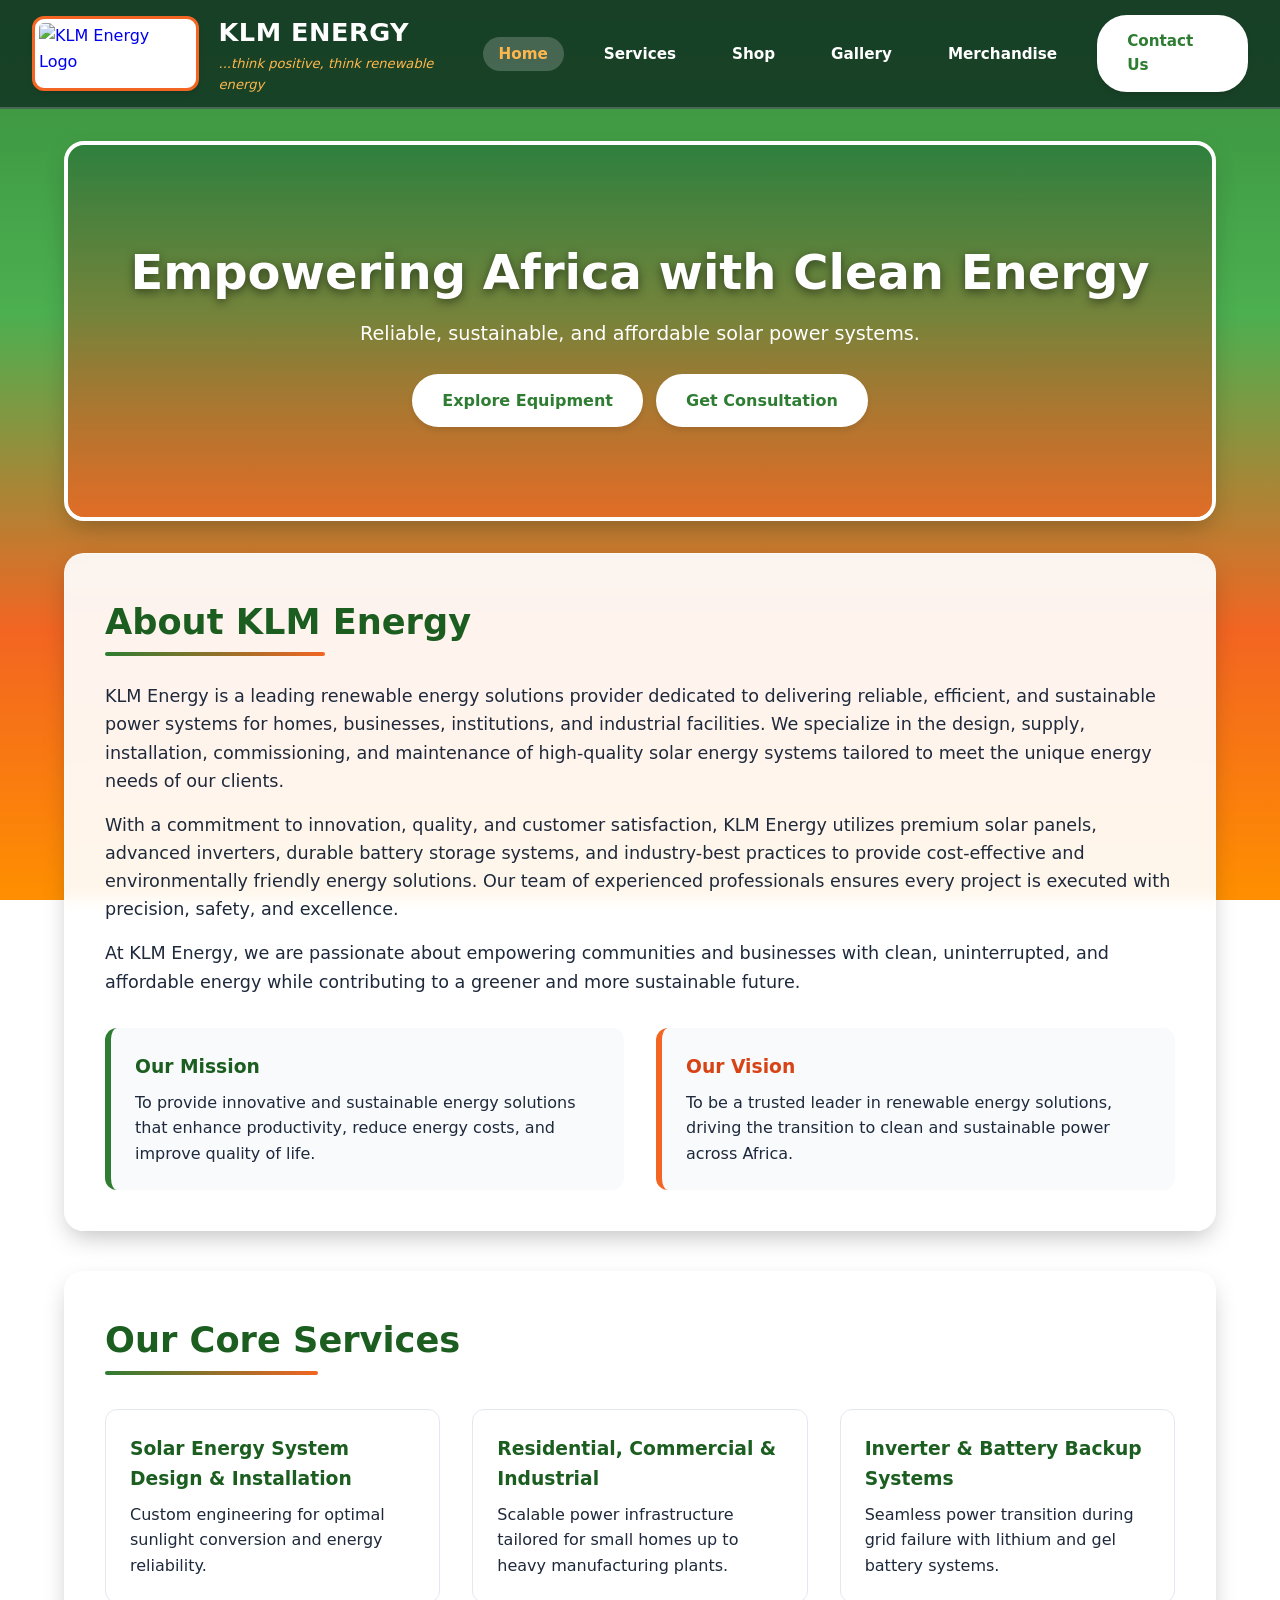
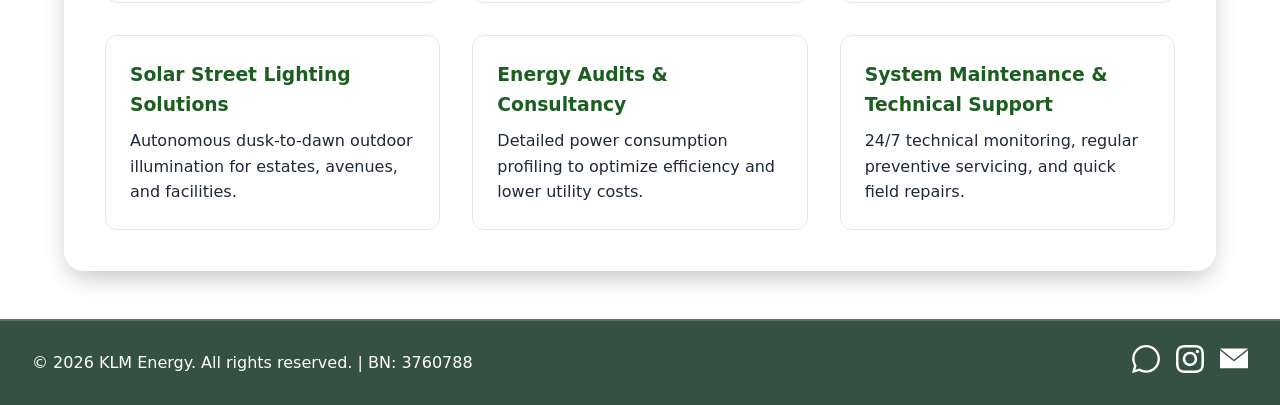
==== index.html @ 84c8621a "Add files via upload" ====
<!DOCTYPE html>
<html lang="en">
<head>
  <meta charset="UTF-8">
  <meta name="viewport" content="width=device-width, initial-scale=1.0">
  <title>KLM Energy | Home</title>
  <link rel="stylesheet" href="style.css">
</head>
<body>

  <!-- Navigation -->
  <header class="header-nav">
    <a href="index.html" class="brand-container">
      <img src="../KLM Energy/images/logo2.jpeg" alt="KLM Energy Logo" class="brand-logo">
      <div>
        <span class="brand-title">KLM ENERGY</span>
        <span class="brand-tagline">...think positive, think renewable energy</span>
      </div>
    </a>
    <ul class="nav-links">
      <li><a href="index.html" class="active">Home</a></li>
      <li><a href="services.html">Services</a></li>
      <li><a href="shop.html">Shop</a></li>
      <li><a href="gallery.html">Gallery</a></li>
      <li><a href="merch.html">Merchandise</a></li>
      <li><a href="contact.html" class="btn-custom">Contact Us</a></li>
    </ul>
  </header>

  <main class="page-container">
    
    <!-- Hero Montage Video Header (Repeats continuously, no controls) -->
    <div class="hero-montage-container">
      <video class="hero-montage-video" autoplay loop muted playsinline>
        <source src="../KLM Energy/videos/montage.mp4" type="video/mp4">
        Your browser does not support video playback.
      </video>
      <div class="hero-overlay-text">
        <h1>Empowering Africa with Clean Energy</h1>
        <p style="font-size: 1.2rem; margin-top: 0.5rem;">Reliable, sustainable, and affordable solar power systems.</p>
        <div style="margin-top: 1.5rem;">
          <a href="shop.html" class="btn-custom">Explore Equipment</a>
          <a href="contact.html" class="btn-custom" style="margin-left: 0.5rem;">Get Consultation</a>
        </div>
      </div>
    </div>

    <!-- About KLM Energy -->
    <section class="card-panel">
      <h2 class="section-title">About KLM Energy</h2>
      <p style="font-size: 1.1rem; margin-top: 1rem;">
        KLM Energy is a leading renewable energy solutions provider dedicated to delivering reliable, efficient, and sustainable power systems for homes, businesses, institutions, and industrial facilities. We specialize in the design, supply, installation, commissioning, and maintenance of high-quality solar energy systems tailored to meet the unique energy needs of our clients.
      </p>
      <p style="font-size: 1.1rem; margin-top: 1rem;">
        With a commitment to innovation, quality, and customer satisfaction, KLM Energy utilizes premium solar panels, advanced inverters, durable battery storage systems, and industry-best practices to provide cost-effective and environmentally friendly energy solutions. Our team of experienced professionals ensures every project is executed with precision, safety, and excellence.
      </p>
      <p style="font-size: 1.1rem; margin-top: 1rem;">
        At KLM Energy, we are passionate about empowering communities and businesses with clean, uninterrupted, and affordable energy while contributing to a greener and more sustainable future.
      </p>

      <div class="grid-2" style="margin-top: 2rem;">
        <div style="background: var(--color-offwhite); padding: 1.5rem; border-radius: 12px; border-left: 6px solid var(--color-green-mid);">
          <h3 style="color: var(--color-green-dark); margin-bottom: 0.5rem;">Our Mission</h3>
          <p>To provide innovative and sustainable energy solutions that enhance productivity, reduce energy costs, and improve quality of life.</p>
        </div>
        <div style="background: var(--color-offwhite); padding: 1.5rem; border-radius: 12px; border-left: 6px solid var(--color-orange-mid);">
          <h3 style="color: var(--color-orange-dark); margin-bottom: 0.5rem;">Our Vision</h3>
          <p>To be a trusted leader in renewable energy solutions, driving the transition to clean and sustainable power across Africa.</p>
        </div>
      </div>
    </section>

    <!-- Our Services Highlight -->
    <section class="card-panel">
      <h2 class="section-title">Our Core Services</h2>
      <div class="grid-3" style="margin-top: 1.5rem;">
        <div class="feature-card-body" style="background: white; border-radius: 12px; border: 1px solid #e2e8f0; padding: 1.5rem;">
          <h3>Solar Energy System Design & Installation</h3>
          <p>Custom engineering for optimal sunlight conversion and energy reliability.</p>
        </div>
        <div class="feature-card-body" style="background: white; border-radius: 12px; border: 1px solid #e2e8f0; padding: 1.5rem;">
          <h3>Residential, Commercial & Industrial</h3>
          <p>Scalable power infrastructure tailored for small homes up to heavy manufacturing plants.</p>
        </div>
        <div class="feature-card-body" style="background: white; border-radius: 12px; border: 1px solid #e2e8f0; padding: 1.5rem;">
          <h3>Inverter & Battery Backup Systems</h3>
          <p>Seamless power transition during grid failure with lithium and gel battery systems.</p>
        </div>
        <div class="feature-card-body" style="background: white; border-radius: 12px; border: 1px solid #e2e8f0; padding: 1.5rem;">
          <h3>Solar Street Lighting Solutions</h3>
          <p>Autonomous dusk-to-dawn outdoor illumination for estates, avenues, and facilities.</p>
        </div>
        <div class="feature-card-body" style="background: white; border-radius: 12px; border: 1px solid #e2e8f0; padding: 1.5rem;">
          <h3>Energy Audits & Consultancy</h3>
          <p>Detailed power consumption profiling to optimize efficiency and lower utility costs.</p>
        </div>
        <div class="feature-card-body" style="background: white; border-radius: 12px; border: 1px solid #e2e8f0; padding: 1.5rem;">
          <h3>System Maintenance & Technical Support</h3>
          <p>24/7 technical monitoring, regular preventive servicing, and quick field repairs.</p>
        </div>
      </div>
    </section>

  </main>

  <footer>
    <p>&copy; 2026 KLM Energy. All rights reserved. | BN: 3760788</p>
    <div class="footer-socials">
      <a href="https://wa.me/2348034713400" target="_blank" title="WhatsApp">
        <svg viewBox="0 0 24 24"><path d="M.057 24l1.687-6.163c-1.041-1.804-1.588-3.849-1.587-5.946.003-6.556 5.338-11.891 11.893-11.891 3.181.001 6.167 1.24 8.413 3.488 2.245 2.248 3.481 5.236 3.48 8.414-.003 6.557-5.338 11.892-11.893 11.892-1.99-.001-3.951-.5-5.688-1.448l-6.305 1.654zm6.597-3.807c1.676.995 3.276 1.591 5.392 1.592 5.448 0 9.886-4.434 9.889-9.885.002-5.462-4.415-9.89-9.881-9.892-5.452 0-9.887 4.434-9.889 9.884-.001 2.225.651 3.891 1.746 5.634l-.999 3.648 3.742-.981z"/></svg>
      </a>
      <a href="https://instagram.com/davidolams293" target="_blank" title="Instagram">
        <svg viewBox="0 0 24 24"><path d="M12 2.163c3.204 0 3.584.012 4.85.07 3.252.148 4.771 1.691 4.919 4.919.058 1.265.069 1.645.069 4.849 0 3.205-.012 3.584-.069 4.849-.149 3.225-1.664 4.771-4.919 4.919-1.266.058-1.644.07-4.85.07-3.204 0-3.584-.012-4.849-.07-3.26-.149-4.771-1.699-4.919-4.92-.058-1.265-.07-1.644-.07-4.849 0-3.204.013-3.583.07-4.849.149-3.227 1.664-4.771 4.919-4.919 1.266-.057 1.645-.069 4.849-.069zm0-2.163c-3.259 0-3.667.014-4.947.072-4.358.2-6.78 2.618-6.98 6.98-.059 1.281-.073 1.689-.073 4.948 0 3.259.014 3.668.072 4.948.2 4.358 2.618 6.78 6.98 6.98 1.281.058 1.689.072 4.948.072 3.259 0 3.668-.014 4.948-.072 4.354-.2 6.782-2.618 6.979-6.98.059-1.28.073-1.689.073-4.948 0-3.259-.014-3.667-.072-4.947-.196-4.354-2.617-6.78-6.979-6.98-1.281-.059-1.69-.073-4.949-.073zm0 5.838c-3.403 0-6.162 2.759-6.162 6.162s2.759 6.163 6.162 6.163 6.162-2.759 6.162-6.163c0-3.403-2.759-6.162-6.162-6.162zm0 10.162c-2.209 0-4-1.79-4-4 0-2.209 1.791-4 4-4s4 1.791 4 4c0 2.21-1.791 4-4 4zm6.406-11.845c-.796 0-1.441.645-1.441 1.44s.645 1.44 1.441 1.44c.795 0 1.439-.645 1.439-1.44s-.644-1.44-1.439-1.44z"/></svg>
      </a>
      <a href="mailto:klmenergy06@gmail.com" title="Email Us">
        <svg viewBox="0 0 24 24"><path d="M12 12.713l-11.985-9.713h23.971l-11.986 9.713zm-12-8.213v15.5h24v-15.5l-12 9.728-12-9.728z"/></svg>
      </a>
    </div>
  </footer>

</body>
</html>
---- style.css ----
/* ==========================================
   KLM ENERGY - MODERN BRANDING & STYLESHEET
   Tagline: "...think positive, think renewable energy"
   Registration: BN 3760788
   ========================================== */

:root {
  --color-green-dark: #1b5e20;
  --color-green-mid: #2e7d32;
  --color-green-light: #4caf50;
  --color-green-soft: #81c784;
  
  --color-orange-dark: #d84315;
  --color-orange-mid: #f26522;
  --color-orange-light: #ff8f00;
  --color-orange-soft: #ffb74d;

  --color-white: #ffffff;
  --color-offwhite: #f8fafc;
  --color-glass: rgba(255, 255, 255, 0.15);
  --color-glass-dark: rgba(18, 51, 35, 0.85);

  --shadow-sm: 0 4px 6px -1px rgba(0, 0, 0, 0.1);
  --shadow-lg: 0 10px 25px -5px rgba(0, 0, 0, 0.25);
  --shadow-glow: 0 0 20px rgba(242, 101, 34, 0.4);

  --font-main: 'Segoe UI', system-ui, -apple-system, sans-serif;
}

* {
  margin: 0;
  padding: 0;
  box-sizing: border-box;
}

body {
  font-family: var(--font-main);
  color: #1e293b;
  min-height: 100vh;
  /* Top to Bottom Gradient: Lighter Green fading into Lighter/Brighter Orange */
  background: linear-gradient(180deg, #388e3c 0%, #4caf50 35%, #f26522 70%, #ff8f00 100%);
  background-attachment: fixed;
  line-height: 1.6;
}

/* --- Navigation & Header --- */
.header-nav {
  position: sticky;
  top: 0;
  z-index: 1000;
  background: var(--color-glass-dark);
  backdrop-filter: blur(12px);
  border-bottom: 2px solid rgba(255, 255, 255, 0.2);
  padding: 0.75rem 2rem;
  display: flex;
  align-items: center;
  justify-content: space-between;
}

.brand-container {
  display: flex;
  align-items: center;
  gap: 1.2rem;
  text-decoration: none;
}

.brand-logo {
  height: 75px;
  width: auto;
  border-radius: 12px;
  padding: 4px;
  background: var(--color-white);
  border: 3px solid var(--color-orange-mid);
  box-shadow: var(--shadow-sm);
  transition: transform 0.3s cubic-bezier(0.175, 0.885, 0.32, 1.275), border-color 0.3s ease, box-shadow 0.3s ease;
}

.brand-logo:hover {
  transform: scale(1.08) rotate(-1deg);
  border-color: var(--color-green-light);
  box-shadow: var(--shadow-glow);
}

.brand-title {
  color: var(--color-white);
  font-size: 1.6rem;
  font-weight: 800;
  letter-spacing: 0.5px;
}

.brand-tagline {
  color: var(--color-orange-soft);
  font-size: 0.82rem;
  font-style: italic;
  display: block;
}

.nav-links {
  display: flex;
  list-style: none;
  gap: 1.5rem;
  align-items: center;
}

.nav-links a {
  color: var(--color-white);
  text-decoration: none;
  font-weight: 600;
  font-size: 0.95rem;
  padding: 0.5rem 1rem;
  border-radius: 20px;
  transition: all 0.3s ease;
}

.nav-links a:hover,
.nav-links a.active {
  background: rgba(255, 255, 255, 0.2);
  color: var(--color-orange-soft);
}

/* --- Custom Button Requirement #9 --- */
/* White background with green text until placed on, then green background with white text */
.btn-custom,
button.btn-custom,
a.btn-custom {
  background-color: var(--color-white) !important;
  color: var(--color-green-mid) !important;
  border: 2px solid var(--color-white) !important;
  padding: 0.75rem 1.75rem;
  font-weight: 700;
  border-radius: 30px;
  cursor: pointer;
  text-decoration: none;
  display: inline-flex;
  align-items: center;
  gap: 0.5rem;
  box-shadow: var(--shadow-sm);
  transition: all 0.3s ease-in-out !important;
}

.btn-custom:hover,
.btn-custom:focus,
.btn-custom:active {
  background-color: var(--color-green-mid) !important;
  color: var(--color-white) !important;
  border-color: var(--color-green-mid) !important;
  box-shadow: var(--shadow-lg);
  transform: translateY(-2px);
}

/* --- Layout Containers --- */
.page-container {
  max-width: 1200px;
  margin: 2rem auto;
  padding: 0 1.5rem;
}

.card-panel {
  background: rgba(255, 255, 255, 0.92);
  backdrop-filter: blur(8px);
  border-radius: 20px;
  padding: 2.5rem;
  margin-bottom: 2.5rem;
  box-shadow: var(--shadow-lg);
  border: 1px solid rgba(255, 255, 255, 0.5);
}

.section-title {
  color: var(--color-green-dark);
  font-size: 2.2rem;
  font-weight: 800;
  margin-bottom: 1rem;
  position: relative;
  display: inline-block;
}

.section-title::after {
  content: '';
  position: absolute;
  bottom: -6px;
  left: 0;
  width: 60%;
  height: 4px;
  background: linear-gradient(90deg, var(--color-green-mid), var(--color-orange-mid));
  border-radius: 2px;
}

/* --- Hero & Logo Video Montage --- */
.hero-montage-container {
  position: relative;
  width: 100%;
  height: 380px;
  border-radius: 20px;
  overflow: hidden;
  box-shadow: var(--shadow-lg);
  margin-bottom: 2rem;
  border: 4px solid var(--color-white);
}

.hero-montage-video {
  width: 100%;
  height: 100%;
  object-fit: cover;
  pointer-events: none; /* No control interaction for autoplay repeat montage */
}

.hero-overlay-text {
  position: absolute;
  inset: 0;
  background: linear-gradient(180deg, rgba(18, 83, 51, 0.4) 0%, rgba(242, 101, 34, 0.7) 100%);
  display: flex;
  flex-direction: column;
  justify-content: center;
  align-items: center;
  color: var(--color-white);
  text-align: center;
  padding: 2rem;
}

.hero-overlay-text h1 {
  font-size: 3rem;
  font-weight: 900;
  text-shadow: 0 3px 10px rgba(0,0,0,0.5);
}

/* --- Grids & Cards --- */
.grid-3 {
  display: grid;
  grid-template-columns: repeat(auto-fit, minmax(300px, 1fr));
  gap: 2rem;
}

.grid-2 {
  display: grid;
  grid-template-columns: repeat(auto-fit, minmax(400px, 1fr));
  gap: 2rem;
}

.feature-card {
  background: var(--color-white);
  border-radius: 16px;
  overflow: hidden;
  box-shadow: var(--shadow-sm);
  transition: transform 0.3s ease, box-shadow 0.3s ease;
  border: 1px solid #e2e8f0;
  display: flex;
  flex-direction: column;
}

.feature-card:hover {
  transform: translateY(-6px);
  box-shadow: var(--shadow-lg);
}

.feature-card img {
  width: 100%;
  height: 220px;
  object-fit: cover;
}

.feature-card-body {
  padding: 1.5rem;
  flex-grow: 1;
  display: flex;
  flex-direction: column;
  justify-content: space-between;
}

.feature-card-body h3 {
  color: var(--color-green-dark);
  margin-bottom: 0.5rem;
}

.price-tag {
  color: var(--color-orange-dark);
  font-size: 1.4rem;
  font-weight: 800;
  margin: 0.5rem 0;
}

/* --- Video Gallery Styling --- */
.video-card video {
  width: 100%;
  border-radius: 12px 12px 0 0;
  background: #000;
}

/* --- Contact & Social Elements --- */
.contact-methods {
  display: grid;
  grid-template-columns: repeat(auto-fit, minmax(260px, 1fr));
  gap: 1.5rem;
  margin-bottom: 2rem;
}

.contact-card {
  background: var(--color-white);
  padding: 1.5rem;
  border-radius: 16px;
  text-align: center;
  box-shadow: var(--shadow-sm);
  border-top: 5px solid var(--color-green-mid);
  transition: transform 0.3s ease;
}

.contact-card:hover {
  transform: translateY(-4px);
}

.form-group {
  margin-bottom: 1.25rem;
}

.form-group label {
  display: block;
  font-weight: 700;
  margin-bottom: 0.4rem;
  color: var(--color-green-dark);
}

.form-control {
  width: 100%;
  padding: 0.85rem 1rem;
  border-radius: 10px;
  border: 2px solid #cbd5e1;
  font-size: 1rem;
  transition: border-color 0.3s ease;
}

.form-control:focus {
  outline: none;
  border-color: var(--color-orange-mid);
}

/* --- Footer --- */
footer {
  background: var(--color-glass-dark);
  backdrop-filter: blur(10px);
  color: var(--color-white);
  padding: 1.5rem 2rem;
  display: flex;
  justify-content: space-between;
  align-items: center;
  flex-wrap: wrap;
  border-top: 2px solid rgba(255, 255, 255, 0.2);
  margin-top: 3rem;
}

.footer-socials {
  display: flex;
  gap: 1rem;
  align-items: center;
}

.footer-socials a svg {
  width: 28px;
  height: 28px;
  fill: var(--color-white);
  transition: fill 0.3s ease, transform 0.3s ease;
}

.footer-socials a:hover svg {
  fill: var(--color-orange-soft);
  transform: scale(1.15);
}

/* Mobile Responsive */
@media (max-width: 768px) {
  .header-nav {
    flex-direction: column;
    gap: 1rem;
  }
  .nav-links {
    flex-wrap: wrap;
    justify-content: center;
  }
  .hero-overlay-text h1 {
    font-size: 2rem;
  }
  footer {
    flex-direction: column;
    gap: 1rem;
    text-align: center;
  }
}
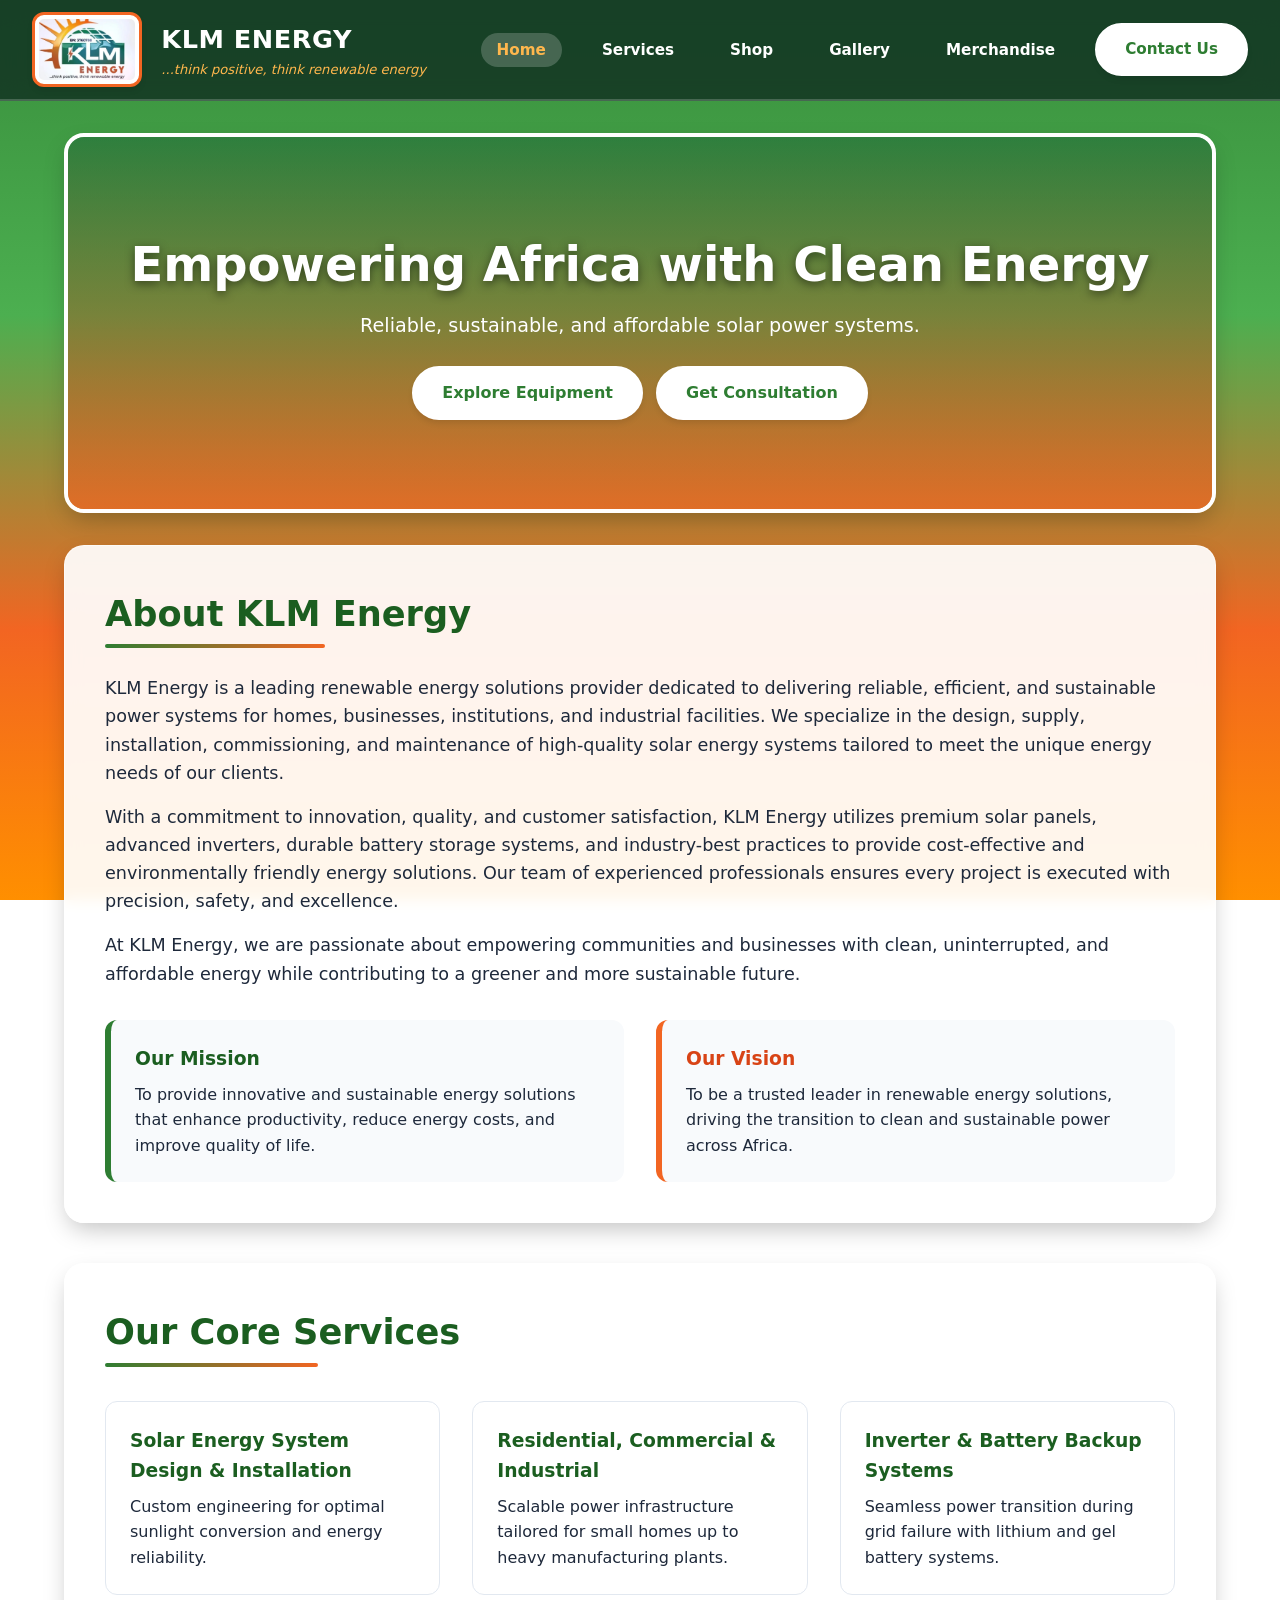
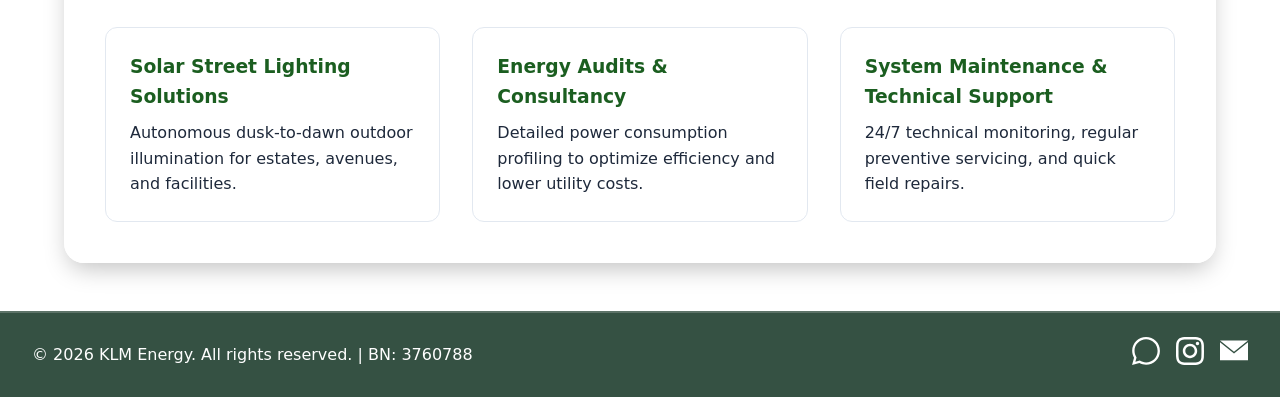
==== commit 260788f8: "Fix HTML structure and update video sources" ====
--- a/index.html
+++ b/index.html
@@ -11,7 +11,7 @@
   <!-- Navigation -->
   <header class="header-nav">
     <a href="index.html" class="brand-container">
-      <img src="../KLM Energy/images/logo2.jpeg" alt="KLM Energy Logo" class="brand-logo">
+      <img src="logo2.jpeg" alt="KLM Energy Logo" class="brand-logo">
       <div>
         <span class="brand-title">KLM ENERGY</span>
         <span class="brand-tagline">...think positive, think renewable energy</span>
@@ -32,7 +32,7 @@
     <!-- Hero Montage Video Header (Repeats continuously, no controls) -->
     <div class="hero-montage-container">
       <video class="hero-montage-video" autoplay loop muted playsinline>
-        <source src="../KLM Energy/videos/montage.mp4" type="video/mp4">
+        <source src="montage.mp4" type="video/mp4">
         Your browser does not support video playback.
       </video>
       <div class="hero-overlay-text">
@@ -119,4 +119,4 @@
   </footer>
 
 </body>
-</html>+</html>
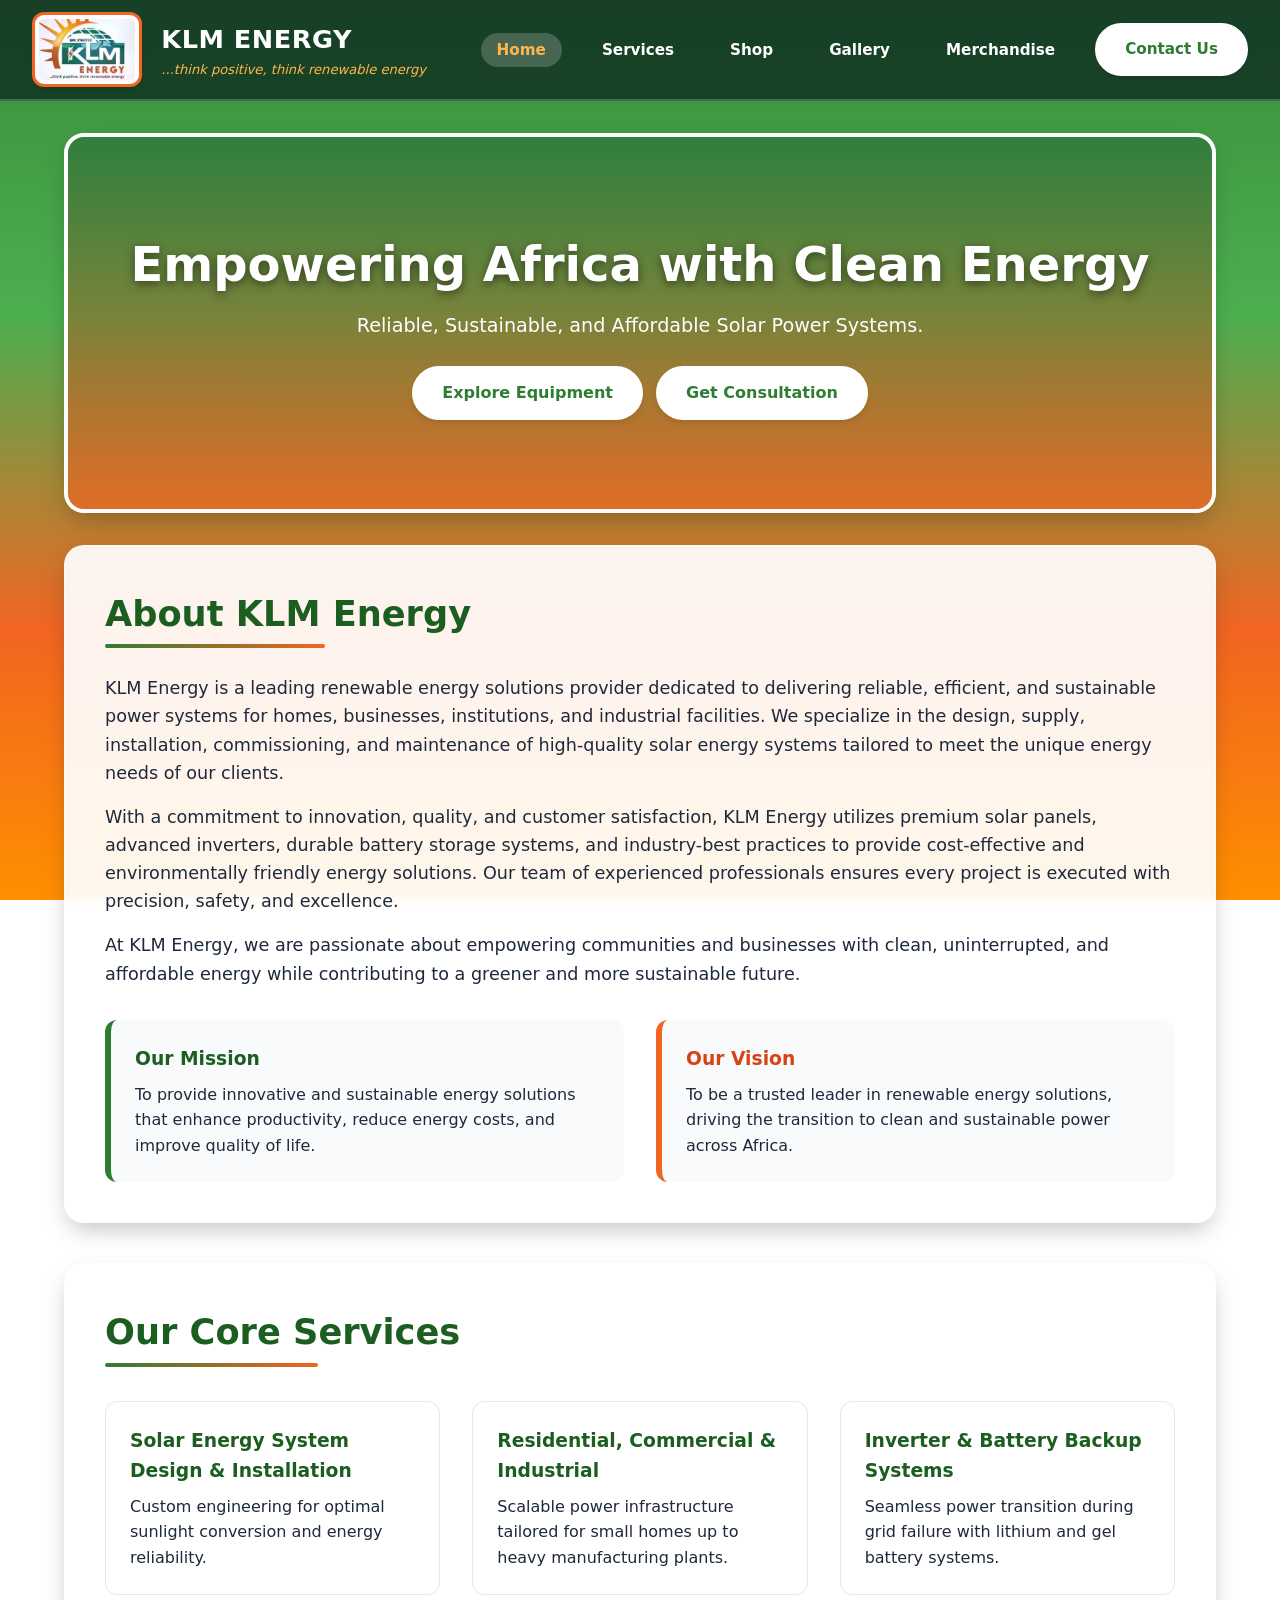
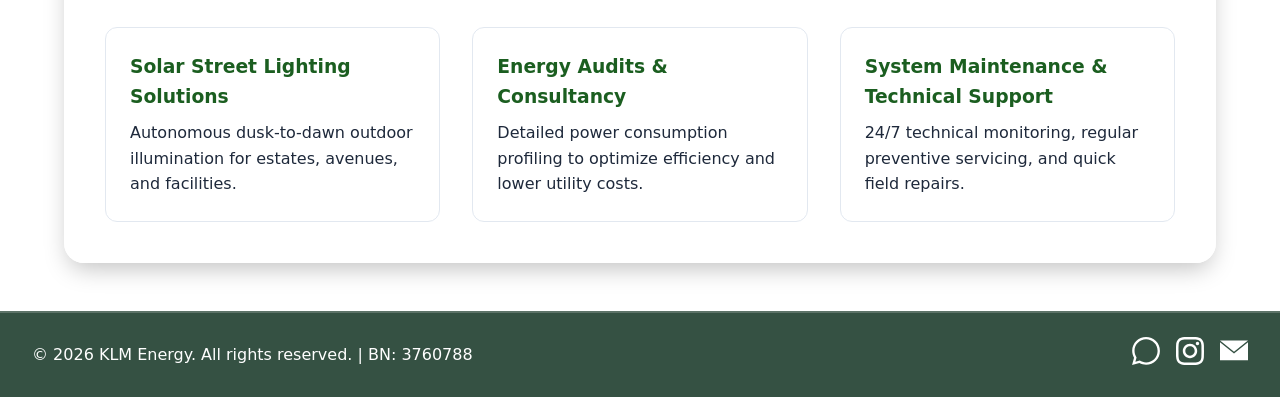
==== commit 4ecff906: "Update index.html" ====
--- a/index.html
+++ b/index.html
@@ -37,7 +37,7 @@
       </video>
       <div class="hero-overlay-text">
         <h1>Empowering Africa with Clean Energy</h1>
-        <p style="font-size: 1.2rem; margin-top: 0.5rem;">Reliable, sustainable, and affordable solar power systems.</p>
+        <p style="font-size: 1.2rem; margin-top: 0.5rem;">Reliable, Sustainable, and Affordable Solar Power Systems.</p>
         <div style="margin-top: 1.5rem;">
           <a href="shop.html" class="btn-custom">Explore Equipment</a>
           <a href="contact.html" class="btn-custom" style="margin-left: 0.5rem;">Get Consultation</a>
